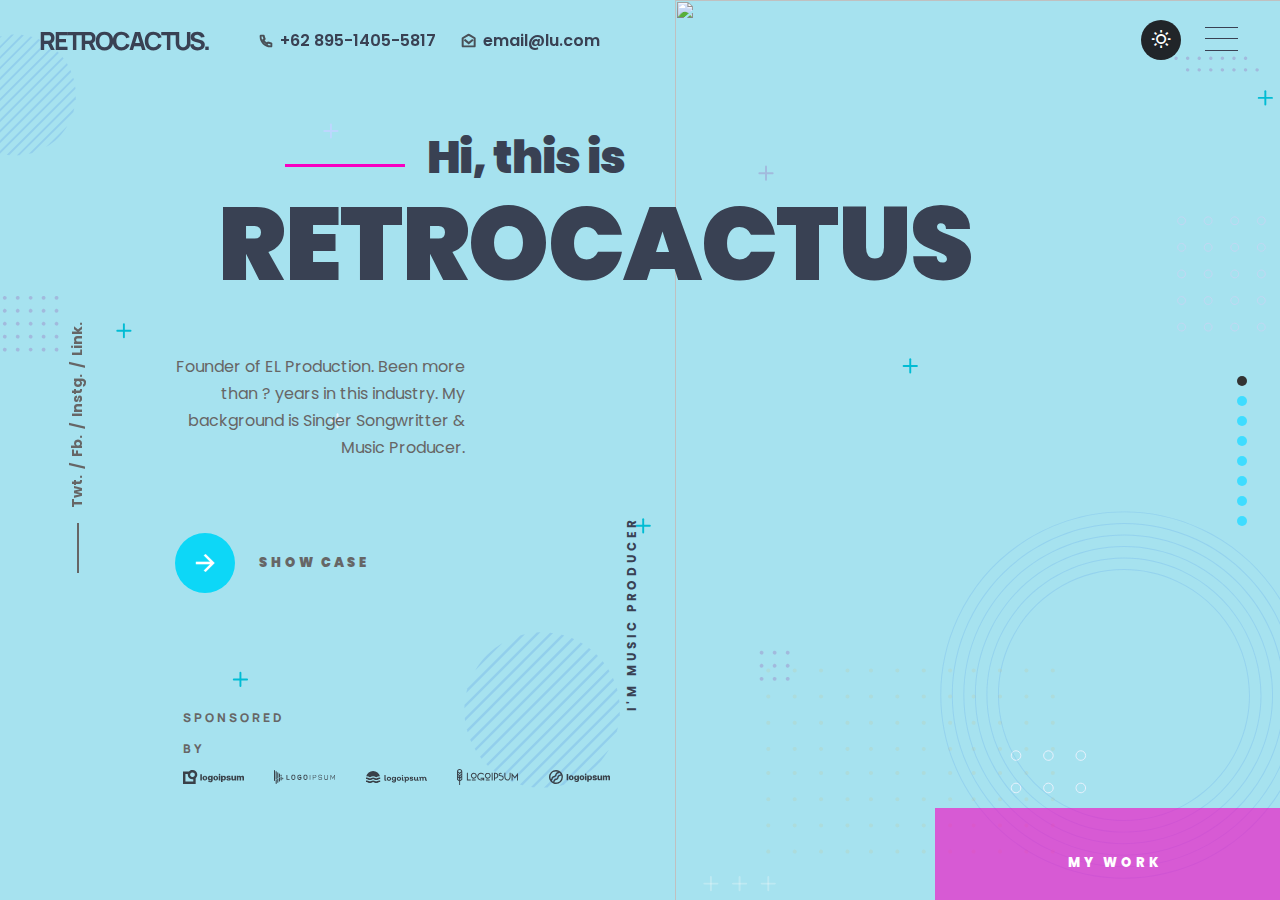
==== index.html @ adb28905 "Initial commit" ====
<!DOCTYPE html>
<html lang="en">
  <meta http-equiv="content-type" content="text/html;charset=UTF-8" />
  <head>
    <meta charset="utf-8">
    <meta name="viewport" content="width=device-width, initial-scale=1, shrink-to-fit=no">
    <meta name="description" content="RETROCACTUS">
    <meta name="author" content="RETROCACTUS">
    <title>RETROCACTUS</title>
    <!-- Favicons -->
    <link href="img/favicon.png" rel="icon">
    <link href="img/apple-touch-icon.png" rel="apple-touch-icon">
    <!-- Google Fonts -->
    <link href="https://fonts.googleapis.com/css?family=Poppins:300,300i,400,400i,500,500i,600,600i,700,700i"
      rel="stylesheet">
    <link
      href="https://fonts.googleapis.com/css2?family=Hind:wght@400;700&amp;family=Manrope:wght@200;300;400;600;700;800&amp;display=swap"
      rel="stylesheet">
    <!-- Vendor CSS Files -->
    <link href="vendor/bootstrap/css/bootstrap.min.css" rel="stylesheet">
    <link href="vendor/icofont/icofont.min.css" rel="stylesheet">
    <link href="vendor/remixicon/remixicon.css" rel="stylesheet">
    <link href="vendor/boxicons/css/boxicons.min.css" rel="stylesheet">
    <link href="vendor/owl.carousel/assets/owl.carousel.min.css" rel="stylesheet">
    <link href="vendor/venobox/venobox.css" rel="stylesheet">
    <link href="vendor/page-pilling/jquery.pagepiling.css" rel="stylesheet">
    <link href="vendor/gallery/justifiedGallery.css" rel="stylesheet">
    <!-- Template Main CSS File -->
    <link href="css/template.css" rel="stylesheet">
    <script src="../unpkg.com/%40lottiefiles/lottie-player%40latest/dist/lottie-player.js"></script>
  </head>
  <body class="body-v-three">
    <aside>
      <nav class="nav-menu d-none d-lg-none">
        <div class="header-menu">
          <ul class="social-icon">
            <li class="social"><a href="#"><i class="ri-twitter-line"></i></a></li>
            <li class="social"><a href="#"><i class="ri-instagram-line"></i></a> </li>
            <li class="social"><a href="#"><i class="ri-dribbble-line"></i></a> </li>
          </ul>
        </div>
        <ul id="menu-geeknius" class="menu-geeknius-active">
          <li data-menuanchor="page1"><a href="#page1">Home</a></li>
          <li data-menuanchor="page2"><a href="#page2">Services</a></li>
          <li data-menuanchor="page3"><a href="#page3">Portfolio</a></li>
          <li data-menuanchor="page4"><a href="#page4">Experience</a></li>
          <li data-menuanchor="page5"><a href="#page5">Skills</a></li>
          <li data-menuanchor="page6"><a href="#page6">Testimonials</a></li>
          <li data-menuanchor="page7"><a href="#page7">News</a></li>
          <li data-menuanchor="page8"><a href="#page8">Contact</a></li>
        </ul>
        <div class="footer-menu"><a href="#blog-news">© Themesmile. 2020. <br>All Rights Reserved.</a></div>
      </nav>
      <!-- .nav-menu -->
    </aside>
    <!-- ======= Header ======= -->
    <header id="header" class="fixed-top d-flex align-items-center header-v-three">
      <div class="container-fluid d-flex align-items-center">
        <div class="logo mr-auto">
          <h1 class="text-light"><a href="#">
            RETROCACTUS.
            </a>
          </h1>
          <!-- Uncomment below if you prefer to use an image logo -->
          <!-- <a href="index.html"><img src="img/logo-12.svg" alt="" class="class="logo-2"></a>-->
          <ul>
            <li><a href="#"><i class="ri-phone-line"></i>+62 895-1405-5817</a></li>
            <li><a href="#"><i class="ri-mail-open-line"></i>email@lu.com</a></li>
          </ul>
        </div>
        <div class="nav-submenu d-lg-block d-flex align-items-center justify-content-center align-self-center">
          <ul>
            <li><input class="container_toggle" type="checkbox" id="switch" name="mode" /><label for="switch"></label>
            </li>
          </ul>
        </div>
      </div>
      <div class="social-links">
        <a href="#" class="twitter">Twt.</a>
        <a href="#" class="facebook">Fb.</a>
        <a href="#" class="instagram">Instg.</a>
        <a href="#" class="linkedin">Link.</a>
      </div>
    </header>
    <!-- End Header -->
    <div id="pagepiling">
      <div class="section pp-scrollable" id="section1">
        <!-- ======= Hero Section ======= -->
        <section id="hero" class="d-flex align-items-center hero-v-three">
          <div class="container-fluid p-0 m-0">
            <div class="row p-0 justify-content-between m-0">
              <div class="col-lg-6 name-headline-v-three align-self-center">
                <h4>Hi, this is</h4>
                <h2>RETROCACTUS</h2>
                <div class="row">
                  <div class="col-md-8 offset-md-1 col-lg-6 offset-lg-3 margin-top-reset">
                    <p class="text-right">Founder of EL Production. Been more than ? years in this industry. My
                      background is Singer Songwritter & Music Producer.
                    </p>
                    <a href="#about" class="btn-video-solid pulse"><i class="ri-arrow-right-line"></i><span>Show
                    Case</span></a>
                  </div>
                </div>
                <div class="row align-items-end clients-v-three">
                  <div class="col-lg-3 col-sm-12 col-xs-12 col-md-3 offset-md-3  align-self-end">
                    <h6 class="testi-title">SPONSORED BY</h6>
                  </div>
                  <br>
                  <div class="col-lg-9 col-sm-12 col-md offset-md-3  align-self-end">
                    <div class="row align-items-center">
                      <div class="col-sm col-6">
                        <img src="img/logo-1.svg" class="img-fluid" alt="">
                      </div>
                      <div class="col-sm col-6">
                        <img src="img/logo-2.svg" class="img-fluid" alt="">
                      </div>
                      <div class="col-sm col-6">
                        <img src="img/logo-3.svg" class="img-fluid" alt="">
                      </div>
                      <!-- <div class="w-100"></div> -->
                      <div class="col-sm col-6">
                        <img src="img/logo-5.svg" class="img-fluid" alt="">
                      </div>
                      <div class="col-sm col-6">
                        <img src="img/logo-7.svg" class="img-fluid" alt="">
                      </div>
                    </div>
                  </div>
                </div>
              </div>
              <div class="col-lg-6 p-0 m-0">
                <div class="img-cover-v-three">
                  <div class="placeholder m-0">
                    <span class="status">
                    I'm Music Producer
                    </span>
                    <a href="#portfolio" class="btn-get-started-v-three scrollto">My Work</a>
                    <img
                      src="https://images.unsplash.com/photo-1502823403499-6ccfcf4fb453?ixlib=rb-1.2.1&amp;ixid=eyJhcHBfaWQiOjEyMDd9&amp;auto=format&amp;fit=crop&amp;w=2000&amp;q=80"
                      alt="">
                  </div>
                </div>
              </div>
            </div>
          </div>
        </section>
        <!-- End Hero -->
      </div>
      <div class="section pp-scrollable" id="section2">
        <!-- ======= My Services Section ======= -->
        <section id="we-do" class="d-flex align-items-center we-do-v-three">
          <div class="container-fluid position-relative">
            <div class="row align-items-center">
              <div class="col-lg-3 offset-lg-2  col-md-8 offset-md-2 d-flex align-content-center flex-wrap">
                <div class="section-title">
                  <h6 class="text-left">Services</h6>
                  <h2 class="text-left">What we can do for you.</h2>
                  <p class="text-left">It doesn’t matter how great your product or service<br> is if your copy does not
                    captivate your audience.
                  </p>
                </div>
              </div>
              <div class="col-lg-6 offset-lg-0 col-md-8 offset-md-2 d-flex align-content-center flex-wrap">
                <div class="row icon-boxes">
                  <div class="col-md-12 col-lg-6 d-flex align-items-stretch mb-5 mb-lg-0">
                    <div class="icon-box icon-box-v-three">
                      <div class="icon"><i class="ri-scan-2-line" style="background-color: #353ae0;"></i>
                      </div>
                      <div class="description-nest">
                        <h4 class="title"><a href="#">Research</a></h4>
                        <p class="description">Voluptatum deleniti atque corrupti quos dolores et quas molestias excepturi
                        </p>
                        <a class="learn-more" href="#">Learn more</a>
                      </div>
                    </div>
                  </div>
                  <div class="col-md-12 col-lg-6 d-flex align-items-stretch mb-5 mb-lg-0">
                    <div class="icon-box icon-box-v-three">
                      <div class="icon"><i class="ri-ball-pen-line" style="background-color: #d935dc;"></i>
                      </div>
                      <div class="description-nest">
                        <h4 class="title"><a href="#">Write</a></h4>
                        <p class="description">Duis aute irure dolor in reprehenderit in voluptate velit esse cillum
                          dolore
                        </p>
                        <a class="learn-more" href="#">Learn more</a>
                      </div>
                    </div>
                  </div>
                  <div class="w-100"></div>
                  <div class="col-md-12 col-lg-6 d-flex align-items-stretch mb-5 mb-lg-0">
                    <div class="icon-box icon-box-v-three">
                      <div class="icon"><i class="ri-magic-line" style="background-color: #f800c1"></i></div>
                      <div class="description-nest">
                        <h4 class="title"><a href="#">Develope</a></h4>
                        <p class="description">Excepteur sint occaecat cupidatat non proident, sunt in culpa qui officia
                        </p>
                        <a class="learn-more" href="#">Learn more</a>
                      </div>
                    </div>
                  </div>
                  <div class="col-md-12 col-lg-6 d-flex align-items-stretch mb-5 mb-lg-0">
                    <div class="icon-box icon-box-v-three">
                      <div class="icon"><i class="ri-base-station-line" style="background-color:#0dd7f7"></i></div>
                      <div class="description-nest">
                        <h4 class="title"><a href="#">Promote</a></h4>
                        <p class="description">At vero eos et accusamus et iusto odio dignissimos ducimus qui blanditiis
                        </p>
                        <a class="learn-more" href="#">Learn more</a>
                      </div>
                    </div>
                  </div>
                </div>
              </div>
            </div>
          </div>
        </section>
        <!-- End My Services Section -->
      </div>
      <div class="section pp-scrollable" id="section3">
        <!-- ======= Portfolio Section ======= -->
        <section id="portfolio" class="d-flex align-items-center experience portfolio portfolio-v-three">
          <div class="container-fluid p-0">
            <div class="row d-flex align-items-center ">
              <div class="col-lg-3 offset-lg-2">
                <div class="section-title">
                  <h6 class="text-left">Portfolio</h6>
                  <h2 class="text-left">Our Recent<br> Project</h2>
                  <p class="text-left">It doesn’t matter how great your product<br> or service
                    is if your copy does not captivate <br>your audience
                  </p>
                </div>
              </div>
              <div class="col-lg-7">
                <div id="gallery-geeknius">
                  <div class="portfolio-info filter-app">
                    <a data-gall="portfolioGallery" class="venobox vbox-item" title="App 1"
                      href="../images.pexels.com/photos/163811/street-art-shipping-container-freight-highway-163811db14.jpeg?auto=compress&amp;cs=tinysrgb&amp;dpr=2&amp;h=750&amp;w=1260">
                    <img alt="Title 1"
                      src="../images.pexels.com/photos/163811/street-art-shipping-container-freight-highway-163811db14.jpeg?auto=compress&amp;cs=tinysrgb&amp;dpr=2&amp;h=750&amp;w=1260" />
                    </a>
                  </div>
                  <div class="portfolio-info filter-app">
                    <a data-gall="portfolioGallery" class="venobox vbox-item" title="App 1"
                      href="https://images.unsplash.com/photo-1569161031696-69ccae1912ef?ixlib=rb-1.2.1&amp;ixid=eyJhcHBfaWQiOjEyMDd9&amp;auto=format&amp;fit=crop&amp;w=1350&amp;q=80">
                    <img alt="Title 2"
                      src="https://images.unsplash.com/photo-1569161031696-69ccae1912ef?ixlib=rb-1.2.1&amp;ixid=eyJhcHBfaWQiOjEyMDd9&amp;auto=format&amp;fit=crop&amp;w=1350&amp;q=80" />
                    </a>
                  </div>
                  <div class="portfolio-info filter-wrtiting">
                    <a data-gall="portfolioGallery" class="venobox vbox-item" title="App 1"
                      href="https://images.unsplash.com/photo-1549887344-98d744ff55c5?ixlib=rb-1.2.1&amp;ixid=eyJhcHBfaWQiOjEyMDd9&amp;auto=format&amp;fit=crop&amp;w=1390&amp;q=80">
                    <img alt="Title 2"
                      src="https://images.unsplash.com/photo-1549887344-98d744ff55c5?ixlib=rb-1.2.1&amp;ixid=eyJhcHBfaWQiOjEyMDd9&amp;auto=format&amp;fit=crop&amp;w=1390&amp;q=80" />
                    </a>
                  </div>
                  <div class="portfolio-info filter-wrtiting">
                    <a data-gall="portfolioGallery" class="venobox vbox-item" title="App 1"
                      href="https://images.unsplash.com/photo-1529352822361-e2b0eb84ee2a?ixlib=rb-1.2.1&amp;ixid=eyJhcHBfaWQiOjEyMDd9&amp;auto=format&amp;fit=crop&amp;w=1350&amp;q=80">
                    <img alt="Title 2"
                      src="https://images.unsplash.com/photo-1529352822361-e2b0eb84ee2a?ixlib=rb-1.2.1&amp;ixid=eyJhcHBfaWQiOjEyMDd9&amp;auto=format&amp;fit=crop&amp;w=1350&amp;q=80" />
                    </a>
                  </div>
                  <div class="portfolio-info">
                    <a data-gall="portfolioGallery" class="venobox vbox-item" title="App 1"
                      href="https://images.unsplash.com/photo-1541363122578-913526cf378d?ixlib=rb-1.2.1&amp;ixid=eyJhcHBfaWQiOjEyMDd9&amp;auto=format&amp;fit=crop&amp;w=1934&amp;q=80">
                    <img alt="Title 2"
                      src="https://images.unsplash.com/photo-1541363122578-913526cf378d?ixlib=rb-1.2.1&amp;ixid=eyJhcHBfaWQiOjEyMDd9&amp;auto=format&amp;fit=crop&amp;w=1934&amp;q=80" />
                    </a>
                  </div>
                  <div class="portfolio-info">
                    <a data-gall="portfolioGallery" class="venobox vbox-item" title="App 1"
                      href="https://images.unsplash.com/photo-1458682625221-3a45f8a844c7?ixlib=rb-1.2.1&amp;ixid=eyJhcHBfaWQiOjEyMDd9&amp;auto=format&amp;fit=crop&amp;w=1267&amp;q=80">
                    <img alt="Title 2"
                      src="https://images.unsplash.com/photo-1458682625221-3a45f8a844c7?ixlib=rb-1.2.1&amp;ixid=eyJhcHBfaWQiOjEyMDd9&amp;auto=format&amp;fit=crop&amp;w=1267&amp;q=80" />
                    </a>
                  </div>
                  <div class="portfolio-info">
                    <a data-gall="portfolioGallery" class="venobox vbox-item" title="App 1"
                      href="https://images.unsplash.com/photo-1416339684178-3a239570f315?ixlib=rb-1.2.1&amp;ixid=eyJhcHBfaWQiOjEyMDd9&amp;auto=format&amp;fit=crop&amp;w=1267&amp;q=80">
                    <img alt="Title 2"
                      src="https://images.unsplash.com/photo-1416339684178-3a239570f315?ixlib=rb-1.2.1&amp;ixid=eyJhcHBfaWQiOjEyMDd9&amp;auto=format&amp;fit=crop&amp;w=1267&amp;q=80" />
                    </a>
                  </div>
                  <!-- other images... -->
                </div>
              </div>
            </div>
          </div>
        </section>
        <!-- End Portfolio Section -->
      </div>
      <div class="section pp-scrollable" id="section4">
        <!-- ======= Experience Section ======= -->
        <section id="experience" class="d-flex align-items-center experience experience-v-three">
          <div class="container-fluid position-relative">
            <div class="row align-items-start">
              <div class="col-lg-3 offset-lg-2  col-md-8 offset-md-2 d-flex align-content-center flex-wrap">
                <div class="section-title">
                  <h6 class="text-left">Working With</h6>
                  <h2 class="text-left">experience.</h2>
                  <p class="text-left">Necessitatibus eius consequatur ex aliquid fuga eum quidem, It doesn’t matter how
                    great your product or service is if your copy does not captivate your audience.
                  </p>
                </div>
              </div>
              <div class="col-lg-4 offset-lg-1 col-md-8 offset-md-2  align-items-center">
                <div class="row experience-item align-items-stretch">
                  <div class="col-lg-1 col-md-6"> <i class="ri-terminal-window-line"></i></div>
                  <div class="col-lg-11 col-md-12">
                    <h6>Present</h6>
                    <h4>Web designer & Front End</h4>
                    <p>
                      Molestie a iaculis at erat pellentesque adipiscing commodo. Dignissim suspendisse in est ante in.
                      Nunc
                      vel
                      risus commodo viverra maecenas accumsan.
                    </p>
                  </div>
                </div>
                <div class="row experience-item d-flex align-items-stretch">
                  <div class="col-lg-1 col-md-6"><i class="ri-a-b"></i></div>
                  <div class="col-lg-11 col-md-12">
                    <h6>Jan 2015 - Dec 2018</h6>
                    <h4>Copywriting & UX Researcher</h4>
                    <p>
                      Feugiat pretium nibh ipsum consequat. Tempus iaculis urna id volutpat lacus laoreet non curabitur
                      gravida.
                      Venenatis lectus magna fringilla urna porttitor rhoncus dolor purus non.
                    </p>
                  </div>
                </div>
                <!-- End Experience Item-->
                <div class="row experience-item d-flex align-items-stretch">
                  <div class="col-lg-1 col-md-6"><i class="ri-drag-drop-line"></i></div>
                  <div class="col-lg-11 col-md-12">
                    <h6>Jan 2015 - Dec 2018</h6>
                    <h4>Graphic Designer & UI Designer</h4>
                    <p>
                      Dolor sit amet consectetur adipiscing elit pellentesque habitant morbi. Id interdum velit laoreet id
                      donec
                      ultrices. Fringilla phasellus faucibus scelerisque eleifend donec pretium.
                    </p>
                  </div>
                  <!-- End Experience Item-->
                </div>
              </div>
            </div>
          </div>
        </section>
        <!-- End Experience Section -->
      </div>
      <div class="section pp-scrollable" id="section5">
        <!-- ======= Features Section ======= -->
        <section id="features" class="features features-v-three">
          <div class="container-fluid">
            <div class="row">
              <div class="col-lg-3 offset-lg-2  col-md-8 offset-md-2  d-flex align-content-center flex-wrap">
                <div class="section-title">
                  <h6 class="text-left">Skills</h6>
                  <h2 class="text-left">Creative Works</h2>
                  <p class="text-left">Necessitatibus eius consequatur ex aliquid fuga eum quidem, It doesn’t matter how
                    great your product or service
                    is if your copy does not captivate your audience.
                  </p>
                  <p class="text-left"> <a href="#" class="btn-get-started-solid">Download Resume <i
                    class="ri-download-line"></i></a></p>
                </div>
              </div>
              <div class="col-lg-4 offset-lg-1 col-md-9 offset-md-2 align-items-center">
                <div class="progress-bar" data-percentage="85%">
                  <h4 class="progress-title-holder">
                    <span class="progress-title">Angular</span>
                    <span class="progress-number-wrapper">
                    <span class="progress-number-mark">
                    <span class="percent"></span>
                    <span class="down-arrow"></span>
                    </span>
                    </span>
                  </h4>
                  <div class="progress-content-outter">
                    <div class="progress-content"></div>
                  </div>
                </div>
                <div class="progress-bar" data-percentage="90%">
                  <h4 class="progress-title-holder">
                    <span class="progress-title">React</span>
                    <span class="progress-number-wrapper">
                    <span class="progress-number-mark">
                    <span class="percent"></span>
                    <span class="down-arrow"></span>
                    </span>
                    </span>
                  </h4>
                  <div class="progress-content-outter">
                    <div class="progress-content"></div>
                  </div>
                </div>
                <div class="progress-bar" data-percentage="70%">
                  <h4 class="progress-title-holder">
                    <span class="progress-title">Node Js</span>
                    <span class="progress-number-wrapper">
                    <span class="progress-number-mark">
                    <span class="percent"></span>
                    <span class="down-arrow"></span>
                    </span>
                    </span>
                  </h4>
                  <div class="progress-content-outter">
                    <div class="progress-content"></div>
                  </div>
                </div>
                <div class="progress-bar" data-percentage="89%">
                  <h4 class="progress-title-holder">
                    <span class="progress-title">Analytics</span>
                    <span class="progress-number-wrapper">
                    <span class="progress-number-mark">
                    <span class="percent"></span>
                    <span class="down-arrow"></span>
                    </span>
                    </span>
                  </h4>
                  <div class="progress-content-outter">
                    <div class="progress-content"></div>
                  </div>
                </div>
                <div class="progress-bar" data-percentage="86%">
                  <h4 class="progress-title-holder">
                    <span class="progress-title">Management</span>
                    <span class="progress-number-wrapper">
                    <span class="progress-number-mark">
                    <span class="percent"></span>
                    <span class="down-arrow"></span>
                    </span>
                    </span>
                  </h4>
                  <div class="progress-content-outter">
                    <div class="progress-content"></div>
                  </div>
                </div>
              </div>
            </div>
          </div>
        </section>
        <!-- End Features Section -->
      </div>
      <div class="section pp-scrollable" id="section6">
        <!-- ======= Testimonials Section ======= -->
        <section id="testimonials" class="d-flex align-items-center testimonials testimonials-v-three section-bg">
          <div class="container-fluid p-0">
            <div class="owl-carousel testimonials-carousel-fade">
              <div class="testimonial-wrap p-0">
                <div class="testimonial-item row p-0 justify-content-between">
                  <div class="col-md-4 offset-md-2 col-lg-4 offset-lg-2 d-flex align-items-center">
                    <div class="text-testimonial">
                      <h4>Ceo And Founder</h4>
                      <h3>Saul Goodman</h3>
                      <p>
                        <i class="bx bxs-quote-alt-left quote-icon-left"></i>
                        Proin iaculis purus consequat sem cure digni ssim donec porttitora entum suscipit rhoncus.
                        Accusantium
                        quam, ultricies eget id, aliquam eget nibh et. Maecen aliquam, risus at semper.
                        <i class="bx bxs-quote-alt-right quote-icon-right"></i>
                      </p>
                    </div>
                  </div>
                  <div class="col-md-5 align-self-end p-0">
                    <img
                      src="https://images.unsplash.com/photo-1512484776495-a09d92e87c3b?ixlib=rb-1.2.1&amp;auto=format&amp;fit=crop&amp;w=634&amp;q=80"
                      class="testimonial-img" alt="">
                  </div>
                </div>
              </div>
              <div class="testimonial-wrap">
                <div class="testimonial-item row p-0 justify-content-between">
                  <div class="col-md-4 offset-md-2 col-lg-4 offset-lg-2 d-flex align-items-center">
                    <div class="text-testimonial">
                      <h4>Designer</h4>
                      <h3>Sara Wilsson</h3>
                      <p>
                        <i class="bx bxs-quote-alt-left quote-icon-left"></i>
                        Export tempor illum tamen malis malis eram quae irure esse labore quem cillum quid cillum eram
                        malis
                        quorum velit fore eram velit sunt aliqua noster fugiat.
                        <i class="bx bxs-quote-alt-right quote-icon-right"></i>
                      </p>
                    </div>
                  </div>
                  <div class="col-md-5 align-self-end p-0">
                    <img
                      src="https://images.unsplash.com/photo-1554141290-7d507238052f?ixlib=rb-1.2.1&amp;ixid=eyJhcHBfaWQiOjEyMDd9&amp;auto=format&amp;fit=crop&amp;w=634&amp;q=80"
                      class="testimonial-img" alt="">
                  </div>
                </div>
              </div>
              <div class="testimonial-wrap">
                <div class="testimonial-item row p-0 justify-content-between">
                  <div class="col-md-4 offset-md-2 col-lg-4 offset-lg-2 d-flex align-items-center">
                    <div class="text-testimonial">
                      <h4>Store Owner</h4>
                      <h3>Jena Karlis</h3>
                      <p>
                        <i class="bx bxs-quote-alt-left quote-icon-left"></i>
                        Export tempor illum tamen malis malis eram quae irure esse labore quem cillum quid cillum eram
                        malis
                        quorum velit fore eram velit sunt aliqua noster fugiat.
                        <i class="bx bxs-quote-alt-right quote-icon-right"></i>
                      </p>
                    </div>
                  </div>
                  <div class="col-md-5 align-self-end p-0">
                    <img
                      src="https://images.unsplash.com/photo-1559056524-e099cd675a42?ixlib=rb-1.2.1&amp;ixid=eyJhcHBfaWQiOjEyMDd9&amp;auto=format&amp;fit=crop&amp;w=700&amp;q=80"
                      class="testimonial-img" alt="">
                  </div>
                </div>
              </div>
            </div>
          </div>
        </section>
        <!-- End Testimonials Section -->
      </div>
      <div class="section pp-scrollable" id="section7">
        <!-- ======= Blog News Section ======= -->
        <section data-anchor="blog-news" id="blog-news" class="blog-news blognews-v-three">
          <div class="container">
            <div class="section-title">
              <h6 class="text-left">News</h6>
              <h2 class="text-left">Get news feed <small>See all</small></h2>
            </div>
            <div class="row justify-content-center">
              <div class="col-sm-12 col-md-12 col-lg-4 col-md-4 col-12">
                <div class="card"
                  style='background-image: url("https://images.unsplash.com/photo-1502014822147-1aedfb0676e0?ixlib=rb-1.2.1&amp;ixid=eyJhcHBfaWQiOjEyMDd9&amp;auto=format&amp;fit=crop&amp;w=675&amp;q=80");'
                  data-aos="fade-up" data-aos-delay="100">
                </div>
                <div class="card-body-second">
                  <h6 class="card-text">26 May 2020 / Design</h6>
                  <h5 class="card-title"><a href="#">Necessitatibus consequatur ex aliquid fuga eum quidem.</a></h5>
                  <div class="read-more"><a href="#"> Read more</a></div>
                </div>
              </div>
              <div class="col-sm-12 col-md-12 col-lg-4 col-md-4 col-12">
                <div class="card"
                  style='background-image: url("https://images.unsplash.com/photo-1505515888495-c1897b0b5740?ixlib=rb-1.2.1&amp;ixid=eyJhcHBfaWQiOjEyMDd9&amp;auto=format&amp;fit=crop&amp;w=1350&amp;q=80");'
                  data-aos="fade-up" data-aos-delay="100">
                </div>
                <div class="card-body-second">
                  <h6 class="card-text">26 May 2020 / Projects</h6>
                  <h5 class="card-title"><a href="#">It doesn’t matter how great your product</a></h5>
                  <div class="read-more"><a href="#">Read more</a></div>
                </div>
              </div>
              <div class="col-sm-12 col-md-12 col-lg-4 col-md-4 col-12">
                <div class="card"
                  style='background-image: url("https://images.unsplash.com/photo-1510070009289-b5bc34383727?ixlib=rb-1.2.1&amp;ixid=eyJhcHBfaWQiOjEyMDd9&amp;auto=format&amp;fit=crop&amp;w=1350&amp;q=80");'
                  data-aos="fade-up" data-aos-delay="100">
                </div>
                <div class="card-body-second">
                  <h6 class="card-text">26 May 2020 / News update</h6>
                  <h5 class="card-title"><a href="#">Does any company face more complex marketing?</a></h5>
                  <div class="read-more"><a href="#">Read more</a></div>
                </div>
              </div>
            </div>
          </div>
        </section>
        <!-- End Blog News Section -->
      </div>
      <div class="section pp-scrollable" id="section8">
        <!-- ======= Contact Section ======= -->
        <section data-anchor="contact" id="contact" class="contact contact-v-three"
          style="background-image: url('https://images.unsplash.com/photo-1487958449943-2429e8be8625?ixlib=rb-1.2.1&amp;ixid=eyJhcHBfaWQiOjEyMDd9&amp;auto=format&amp;fit=crop&amp;w=1350&amp;q=80');">
          <div class="container-fluid">
            <div class="row justify-content-between">
              <div class="col-lg-4 offset-lg-2 col-md-8 offset-md-2">
                <div class="contact-about">
                  <h6 class="text-left">Get in touch with me :3</h6>
                  <h4 class="text-left">Ready to get started? Let's create something
                    extraordinary!
                  </h4>
                  <p>So many proficient being had contribute for Elpro. Musician, singer, writter, song writter, videographer, photographer, graphics designer, programmer, etc. Also Elpro are widely open for collaborations with individuals or group of talent to level up their capabilities. Also to contribute the creations for the future of the creative industries.<br>In advance of quality and seamless progress in every production, teamwork makes the dream work. Elpro are plugged with sand of competent comrades abroad in few divison.
                  </p>
                </div>
                <div class="info">
                  <form class="php-email-form">
                    <div class="row">
                      <div class="col">
                        <div class="form-group">
                          <label>Your Name :</label>
                          <input type="text" name="name" class="form-control" id="name" data-rule="minlen:4"
                            data-msg="Please enter at least 4 chars">
                          <div class="validate"></div>
                        </div>
                      </div>
                      <div class="col">
                        <div class="form-group">
                          <label>Your Email :</label>
                          <input type="email" class="form-control" name="email" id="email" data-rule="email"
                            data-msg="Please enter a valid email">
                          <div class="validate"></div>
                        </div>
                      </div>
                    </div>
                    <div class="form-group">
                      <label>Message :</label>
                      <textarea class="form-control" name="message" rows="5" data-rule="required"
                        data-msg="Please write something for us"></textarea>
                      <div class="validate"></div>
                    </div>
                    <div class="mb-3">
                      <div class="loading">Loading</div>
                      <div class="error-message"></div>
                      <div class="sent-message">Your message has been sent. Thank you!</div>
                    </div>
                    <div class="text-left"><button type="submit">Send Message</button></div>
                  </form>
                </div>
              </div>
              <div class="col-lg-5 offset-lg-1 col-md-8 offset-md-2">
                <div class="contact-about">
                  <h6 class="text-left">You know to find us</h6>
                  <h3 class="text-left">Contact.
                  </h3>
                </div>
                <div class="info">
                  <div>
                    <i class="ri-map-pin-fill"></i>
                    <h4>Get me here</h4>
                    <p>Binong 1 Residence, <br>INA 15810</p>
                  </div>
                  <div>
                    <i class="ri-mail-unread-fill"></i>
                    <h4>Get in touch</h4>
                    <p>el@pro.com</p>
                  </div>
                  <div>
                    <i class="ri-phone-fill"></i>
                    <h4>Call me now</h4>
                    <p>+62 895-1405-5817</p>
                  </div>
                </div>
              </div>
            </div>
          </div>
        </section>
        <!-- End Contact Section -->
      </div>
    </div>
    <a href="#" class="back-to-top"><i class="icofont-simple-up"></i></a>
    <!-- Vendor JS Files -->
    <script src="vendor/jquery/jquery.min.js"></script>
    <script src="vendor/bootstrap/js/bootstrap.bundle.min.js"></script>
    <script src="vendor/jquery.easing/jquery.easing.min.js"></script>
    <script src="vendor/waypoints/jquery.waypoints.min.js"></script>
    <script src="vendor/counterup/counterup.min.js"></script>
    <script src="vendor/owl.carousel/owl.carousel.min.js"></script>
    <script src="vendor/isotope-layout/isotope.pkgd.min.js"></script>
    <script src="vendor/venobox/venobox.js"></script>
    <script src="js/progressbar.js"></script>
    <script src="vendor/waypoints/waypoints.menu.pagepilling.min.js"></script>
    <script src="vendor/page-pilling/jquery.pagepiling.js"></script>
    <script src="vendor/gallery/jquery.justifiedGallery.js"></script>
    <!-- Template Main JS File -->
    <script src="js/main.js"></script>
    <script src="js/main-v-three.js"></script>
  </body>
</html>
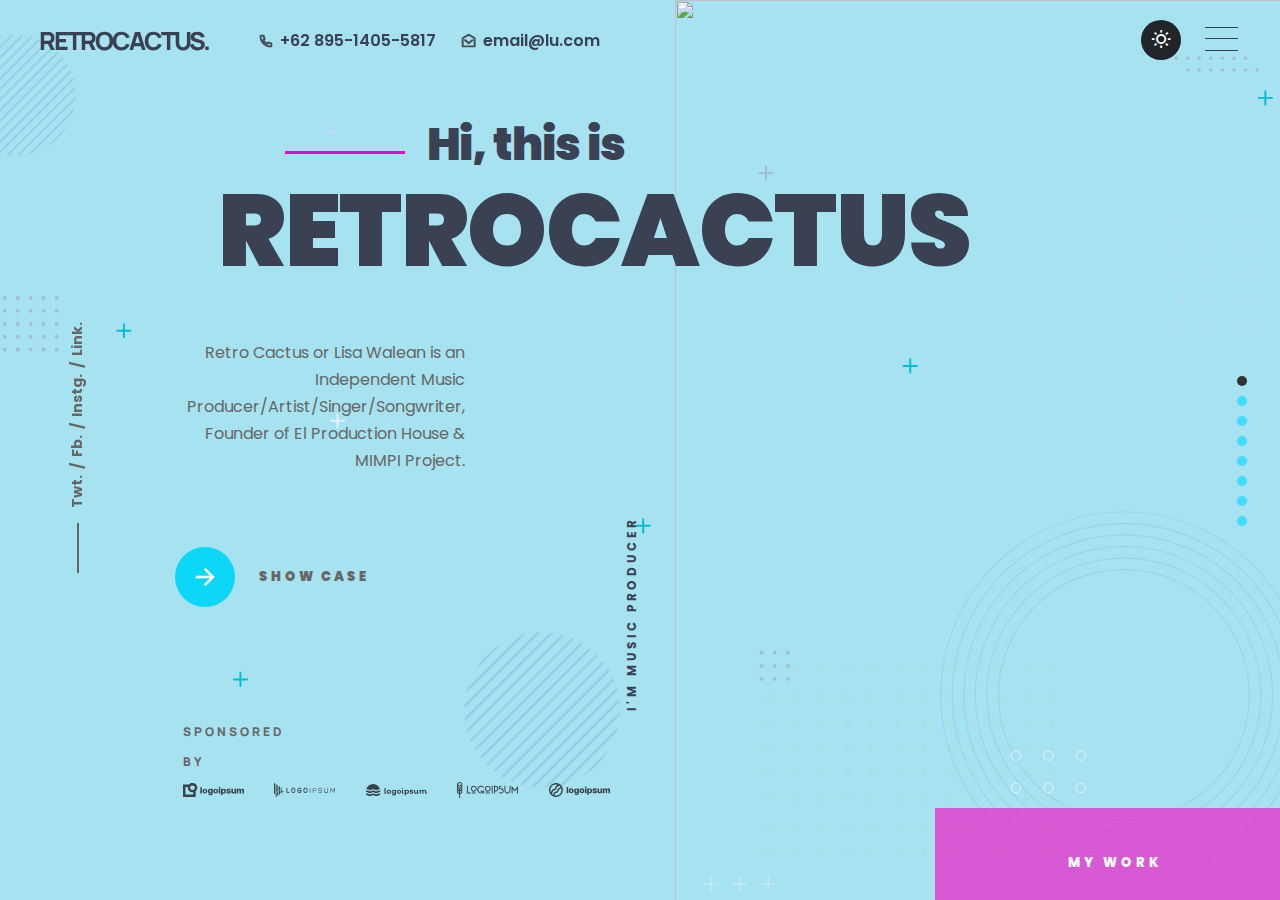
==== commit bb223a86: "up" ====
--- a/index.html
+++ b/index.html
@@ -94,8 +94,7 @@
                 <h2>RETROCACTUS</h2>
                 <div class="row">
                   <div class="col-md-8 offset-md-1 col-lg-6 offset-lg-3 margin-top-reset">
-                    <p class="text-right">Founder of EL Production. Been more than ? years in this industry. My
-                      background is Singer Songwritter & Music Producer.
+                    <p class="text-right">Retro Cactus or Lisa Walean is an Independent Music Producer/Artist/Singer/Songwriter, Founder of El Production House & MIMPI Project.
                     </p>
                     <a href="#about" class="btn-video-solid pulse"><i class="ri-arrow-right-line"></i><span>Show
                     Case</span></a>
--- a/css/template.css
+++ b/css/template.css
@@ -5259,37 +5259,40 @@
 
 @media only screen and (max-width: 479px) {
   .hero-v-three .name-headline-v-three h2 {
-    font-size: 25px !important;
+    font-size: 40px !important;
     left: 0;
   }
 }
 
-@media only screen and (max-width: 641px) {
+@media only screen and (min-width: 480px) {
   .hero-v-three .name-headline-v-three h2 {
-    font-size: 40px !important;
-    margin: 0 !important;
     left: 0;
-  }
-}
-
-@media only screen and (max-width: 1247px) {
-  .hero-v-three .name-headline-v-three h2 {
-    font-size: 72px !important;
-    margin: 0 !important;
-  }
-}
-
-@media only screen and (max-width: 767px) {
-  .hero-v-three .name-headline-v-three h2 {
     font-size: 60px !important;
     margin: 0 !important;
   }
 }
 
-@media only screen and (max-width: 991px) {
+@media only screen and (min-width: 800px) {
   .hero-v-three .name-headline-v-three h2 {
     left: 0;
-    font-size: 72px !important;
+    font-size: 80px !important;
+    margin: 0 !important;
+  }
+}
+
+@media only screen and (min-width: 951px) {
+  .hero-v-three .name-headline-v-three h2 {
+    left: 0;
+    font-size: 95px !important;
+    margin: 0 !important;
+  }
+}
+
+@media only screen and (min-width: 1247px) {
+  .hero-v-three .name-headline-v-three h2 {
+    font-size: 102px !important;
+    position: relative;
+    left: 203px;
     margin: 0 !important;
   }
 }
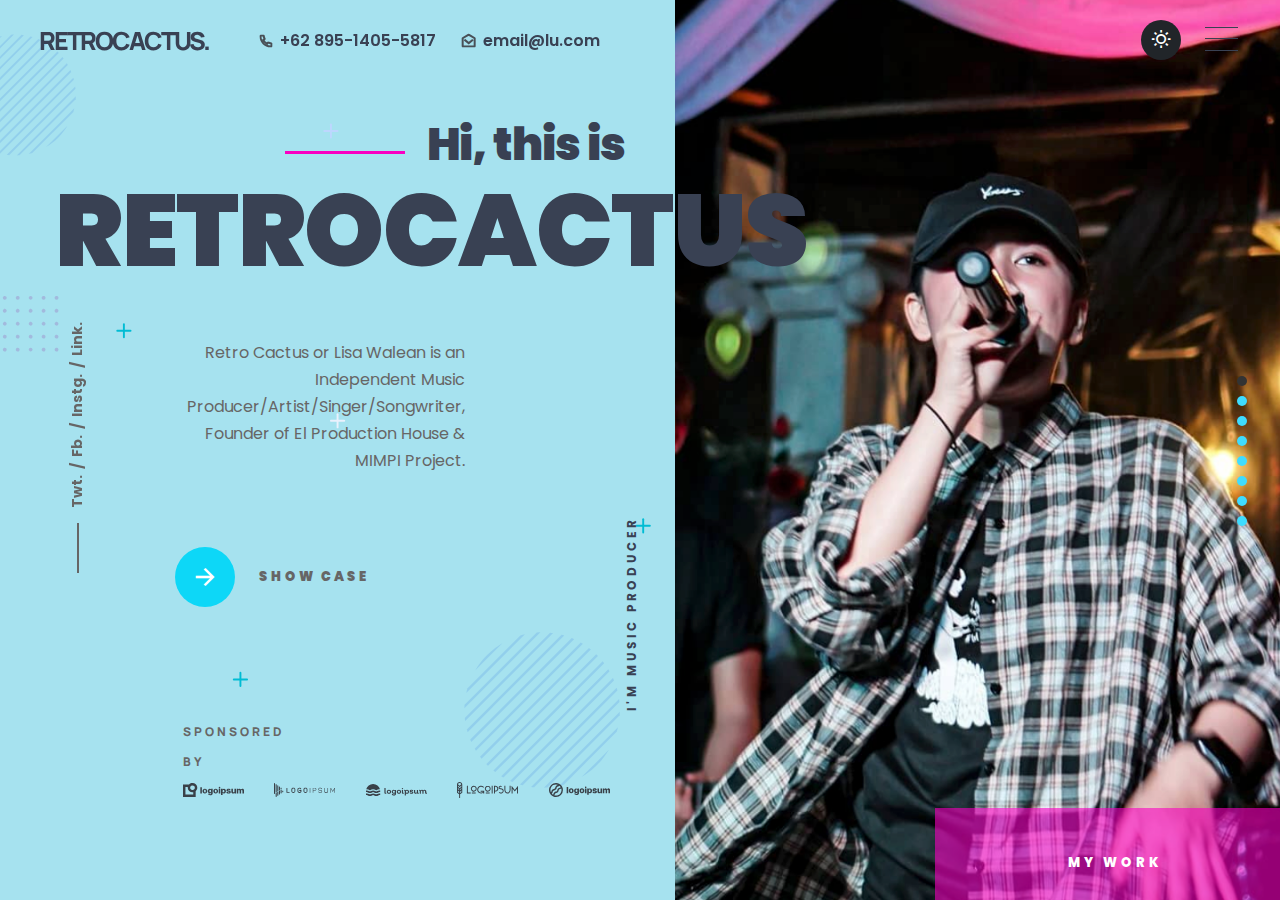
==== commit 676b34ee: "up" ====
--- a/index.html
+++ b/index.html
@@ -96,7 +96,7 @@
                   <div class="col-md-8 offset-md-1 col-lg-6 offset-lg-3 margin-top-reset">
                     <p class="text-right">Retro Cactus or Lisa Walean is an Independent Music Producer/Artist/Singer/Songwriter, Founder of El Production House & MIMPI Project.
                     </p>
-                    <a href="#about" class="btn-video-solid pulse"><i class="ri-arrow-right-line"></i><span>Show
+                    <a href="#page8" class="btn-video-solid pulse"><i class="ri-arrow-right-line"></i><span>Show
                     Case</span></a>
                   </div>
                 </div>
@@ -135,7 +135,7 @@
                     </span>
                     <a href="#portfolio" class="btn-get-started-v-three scrollto">My Work</a>
                     <img
-                      src="https://images.unsplash.com/photo-1502823403499-6ccfcf4fb453?ixlib=rb-1.2.1&amp;ixid=eyJhcHBfaWQiOjEyMDd9&amp;auto=format&amp;fit=crop&amp;w=2000&amp;q=80"
+                      src="img/lisa_bege.png"
                       alt="">
                   </div>
                 </div>
--- a/css/template.css
+++ b/css/template.css
@@ -5292,7 +5292,7 @@
   .hero-v-three .name-headline-v-three h2 {
     font-size: 102px !important;
     position: relative;
-    left: 203px;
+    left: 40px;
     margin: 0 !important;
   }
 }
